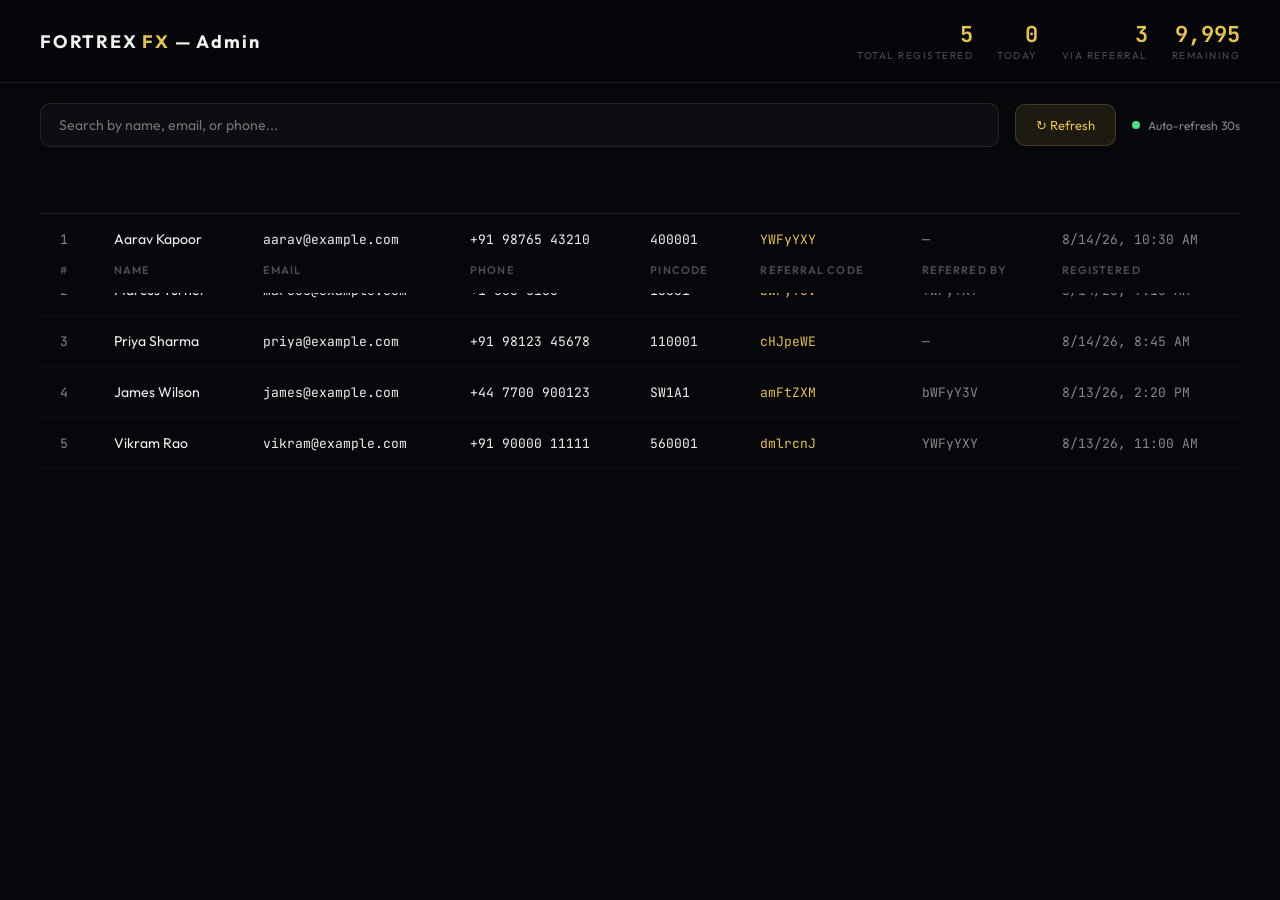
==== admin.html @ 227cef36 "FORTREX FX landing page — stealth-mode registration capture - Premium dark obsidian + gold design - " ====
<!DOCTYPE html>
<html lang="en">
<head>
<meta charset="UTF-8">
<meta name="viewport" content="width=device-width, initial-scale=1.0">
<title>FORTREX FX — Admin Panel</title>
<link rel="icon" href="https://base44.app/api/apps/6a73016f9b626430a0d26f88/files/mp/public/6a73016f9b626430a0d26f88/78f5d4bc5_fortrex-icon-96.png">
<style>
@import url('https://fonts.googleapis.com/css2?family=Outfit:wght@400;500;600;700;800&family=JetBrains+Mono:wght@400;500;700&display=swap');
:root {
  --obsidian: #06070A; --gold: #D4AF37; --gold-light: #E5C158;
  --text: #F0F0F0; --text-muted: rgba(240,240,240,0.55); --text-dim: rgba(240,240,240,0.3);
  --border: rgba(229,193,88,0.12); --card-bg: rgba(11,12,14,0.7);
}
* { margin: 0; padding: 0; box-sizing: border-box; }
body { background: var(--obsidian); color: var(--text); font-family: 'Outfit', sans-serif; -webkit-font-smoothing: antialiased; }

.header {
  position: sticky; top: 0; z-index: 100;
  background: rgba(6,7,10,0.9); backdrop-filter: blur(20px);
  border-bottom: 1px solid var(--border); padding: 20px 40px;
  display: flex; align-items: center; justify-content: space-between;
}
.header h1 { font-size: 18px; font-weight: 700; letter-spacing: 0.1em; }
.header h1 span { color: var(--gold-light); }
.stats-bar { display: flex; gap: 24px; }
.stat-item { text-align: right; }
.stat-value { font-family: 'JetBrains Mono', monospace; font-size: 22px; font-weight: 700; color: var(--gold-light); }
.stat-label { font-size: 10px; letter-spacing: 0.15em; text-transform: uppercase; color: var(--text-dim); }

.controls { padding: 20px 40px; display: flex; gap: 16px; align-items: center; flex-wrap: wrap; }
.search-box { flex: 1; min-width: 250px; padding: 12px 18px; background: rgba(255,255,255,0.03); border: 1px solid var(--border); border-radius: 10px; color: var(--text); font-size: 14px; outline: none; font-family: 'Outfit', sans-serif; }
.search-box:focus { border-color: rgba(229,193,88,0.3); }
.btn-refresh { padding: 12px 20px; background: rgba(229,193,88,0.1); border: 1px solid rgba(229,193,88,0.2); border-radius: 10px; color: var(--gold-light); font-size: 13px; cursor: pointer; font-family: 'Outfit', sans-serif; transition: all 0.25s; }
.btn-refresh:hover { background: rgba(229,193,88,0.2); }
.live-badge { display: flex; align-items: center; gap: 8px; font-size: 12px; color: var(--text-muted); }
.live-dot { width: 8px; height: 8px; border-radius: 50%; background: #4ade80; animation: pulse 2s infinite; }
@keyframes pulse { 0%,100% { opacity: 1; } 50% { opacity: 0.4; } }

.table-wrap { padding: 0 40px 40px; overflow-x: auto; }
table { width: 100%; border-collapse: collapse; font-size: 14px; }
th { text-align: left; padding: 16px 20px; font-size: 11px; letter-spacing: 0.1em; text-transform: uppercase; color: var(--text-dim); font-weight: 600; border-bottom: 1px solid var(--border); position: sticky; top: 80px; background: var(--obsidian); }
td { padding: 16px 20px; border-bottom: 1px solid rgba(229,193,88,0.04); color: var(--text); }
tr:hover td { background: rgba(229,193,88,0.02); }
.mono { font-family: 'JetBrains Mono', monospace; font-size: 13px; }
.gold { color: var(--gold-light); }
.muted { color: var(--text-muted); }

.empty { text-align: center; padding: 80px 40px; color: var(--text-dim); }
.empty h3 { font-size: 18px; margin-bottom: 8px; color: var(--text-muted); }

@media (max-width: 768px) { .header { padding: 16px 20px; flex-direction: column; gap: 12px; } .stats-bar { flex-wrap: wrap; } .controls { padding: 16px 20px; } .table-wrap { padding: 0 20px 40px; } }
</style>
</head>
<body>

<div class="header">
  <h1>FORTREX <span>FX</span> — Admin</h1>
  <div class="stats-bar">
    <div class="stat-item"><div class="stat-value" id="stat-total">0</div><div class="stat-label">Total Registered</div></div>
    <div class="stat-item"><div class="stat-value" id="stat-today">0</div><div class="stat-label">Today</div></div>
    <div class="stat-item"><div class="stat-value" id="stat-ref">0</div><div class="stat-label">Via Referral</div></div>
    <div class="stat-item"><div class="stat-value" id="stat-remaining">10,000</div><div class="stat-label">Remaining</div></div>
  </div>
</div>

<div class="controls">
  <input type="text" class="search-box" id="search" placeholder="Search by name, email, or phone...">
  <button class="btn-refresh" onclick="loadData()">↻ Refresh</button>
  <div class="live-badge"><span class="live-dot"></span> Auto-refresh 30s</div>
</div>

<div class="table-wrap">
  <table id="data-table">
    <thead>
      <tr>
        <th>#</th><th>Name</th><th>Email</th><th>Phone</th><th>Pincode</th><th>Referral Code</th><th>Referred By</th><th>Registered</th>
      </tr>
    </thead>
    <tbody id="data-body">
      <tr><td colspan="8" class="empty"><h3>Connecting to data source...</h3><p>Set your Google Apps Script URL in admin.js</p></td></tr>
    </tbody>
  </table>
</div>

<script>
const APPS_SCRIPT_URL = 'YOUR_GOOGLE_APPS_SCRIPT_URL_HERE';
let allData = [];

async function loadData() {
  try {
    const res = await fetch(APPS_SCRIPT_URL + '?action=all');
    const data = await res.json();
    if (data && data.records) {
      allData = data.records;
      renderTable(allData);
      updateStats(allData);
    }
  } catch (e) {
    // Show demo data
    showDemoData();
  }
}

function showDemoData() {
  const demo = [
    { name: 'Aarav Kapoor', email: 'aarav@example.com', phone: '+91 98765 43210', pincode: '400001', refCode: 'YWFyYXY', refBy: '', timestamp: '2026-08-14T10:30:00Z' },
    { name: 'Marcus Turner', email: 'marcus@example.com', phone: '+1 555 0100', pincode: '10001', refCode: 'bWFyY3V', refBy: 'YWFyYXY', timestamp: '2026-08-14T09:15:00Z' },
    { name: 'Priya Sharma', email: 'priya@example.com', phone: '+91 98123 45678', pincode: '110001', refCode: 'cHJpeWE', refBy: '', timestamp: '2026-08-14T08:45:00Z' },
    { name: 'James Wilson', email: 'james@example.com', phone: '+44 7700 900123', pincode: 'SW1A1', refCode: 'amFtZXM', refBy: 'bWFyY3V', timestamp: '2026-08-13T14:20:00Z' },
    { name: 'Vikram Rao', email: 'vikram@example.com', phone: '+91 90000 11111', pincode: '560001', refCode: 'dmlrcnJ', refBy: 'YWFyYXY', timestamp: '2026-08-13T11:00:00Z' },
  ];
  allData = demo;
  renderTable(demo);
  updateStats(demo);
}

function renderTable(data) {
  const tbody = document.getElementById('data-body');
  const search = document.getElementById('search').value.toLowerCase();
  const filtered = search ? data.filter(r =>
    r.name.toLowerCase().includes(search) ||
    r.email.toLowerCase().includes(search) ||
    r.phone.includes(search)
  ) : data;

  if (!filtered.length) {
    tbody.innerHTML = '<tr><td colspan="8" class="empty"><h3>No records found</h3></td></tr>';
    return;
  }

  tbody.innerHTML = filtered.map((r, i) => `
    <tr>
      <td class="mono muted">${i + 1}</td>
      <td>${r.name}</td>
      <td class="mono">${r.email}</td>
      <td class="mono">${r.phone}</td>
      <td class="mono">${r.pincode}</td>
      <td class="mono gold">${r.refCode}</td>
      <td class="mono muted">${r.refBy || '—'}</td>
      <td class="mono muted">${new Date(r.timestamp).toLocaleString('en-US', { dateStyle: 'short', timeStyle: 'short' })}</td>
    </tr>
  `).join('');
}

function updateStats(data) {
  document.getElementById('stat-total').textContent = data.length.toLocaleString();
  const today = new Date().toDateString();
  const todayCount = data.filter(r => new Date(r.timestamp).toDateString() === today).length;
  document.getElementById('stat-today').textContent = todayCount.toLocaleString();
  const refCount = data.filter(r => r.refBy).length;
  document.getElementById('stat-ref').textContent = refCount.toLocaleString();
  document.getElementById('stat-remaining').textContent = (10000 - data.length).toLocaleString();
}

document.getElementById('search').addEventListener('input', () => renderTable(allData));
loadData();
setInterval(loadData, 30000);
</script>
</body>
</html>
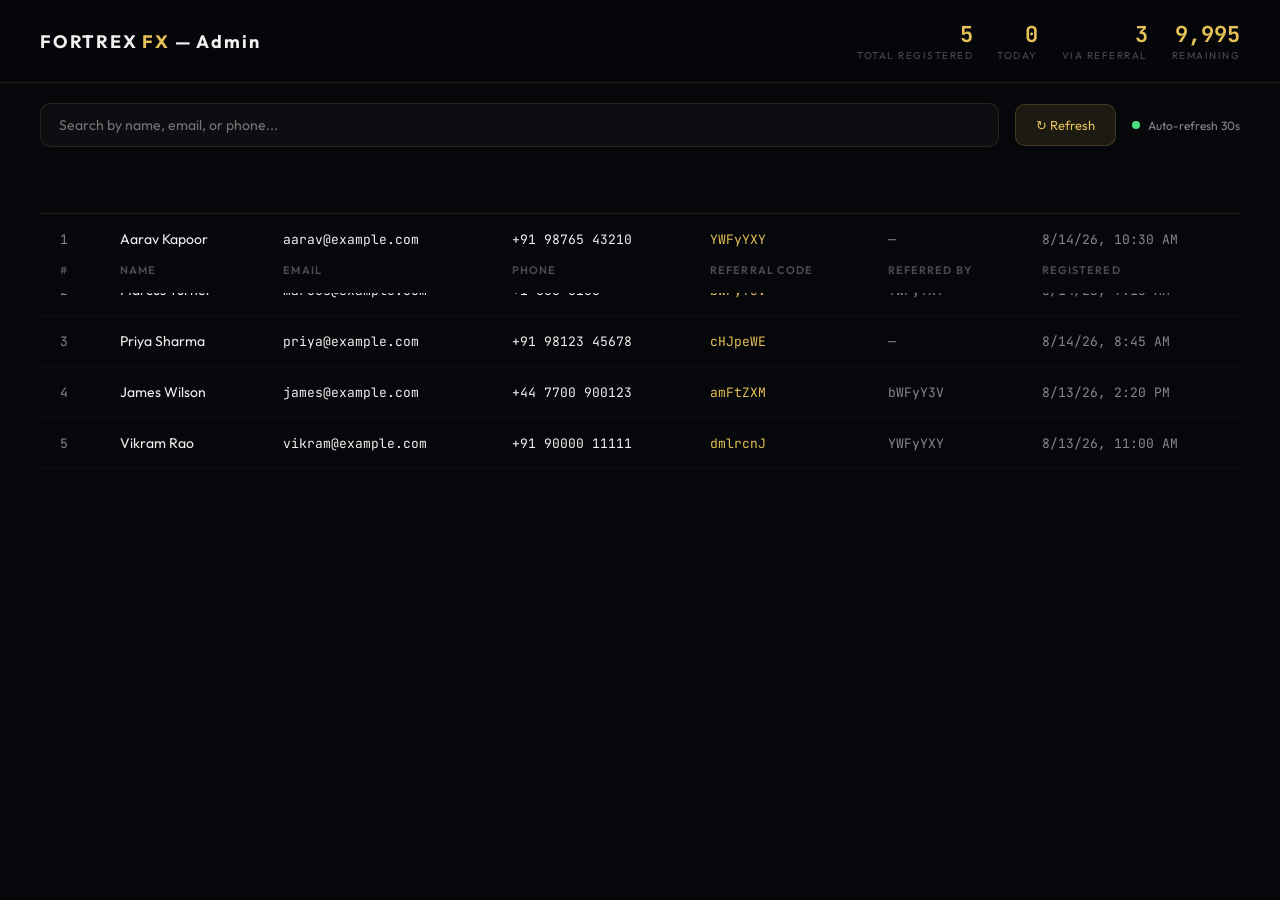
==== commit ed5cde39: "Replace pincode with intl-tel-input — industry standard phone picker FORM CHANGES: - REMOVED: Pincod" ====
--- a/admin.html
+++ b/admin.html
@@ -74,7 +74,7 @@
   <table id="data-table">
     <thead>
       <tr>
-        <th>#</th><th>Name</th><th>Email</th><th>Phone</th><th>Pincode</th><th>Referral Code</th><th>Referred By</th><th>Registered</th>
+        <th>#</th><th>Name</th><th>Email</th><th>Phone</th><th>Referral Code</th><th>Referred By</th><th>Registered</th>
       </tr>
     </thead>
     <tbody id="data-body">
@@ -104,11 +104,11 @@
 
 function showDemoData() {
   const demo = [
-    { name: 'Aarav Kapoor', email: 'aarav@example.com', phone: '+91 98765 43210', pincode: '400001', refCode: 'YWFyYXY', refBy: '', timestamp: '2026-08-14T10:30:00Z' },
-    { name: 'Marcus Turner', email: 'marcus@example.com', phone: '+1 555 0100', pincode: '10001', refCode: 'bWFyY3V', refBy: 'YWFyYXY', timestamp: '2026-08-14T09:15:00Z' },
-    { name: 'Priya Sharma', email: 'priya@example.com', phone: '+91 98123 45678', pincode: '110001', refCode: 'cHJpeWE', refBy: '', timestamp: '2026-08-14T08:45:00Z' },
-    { name: 'James Wilson', email: 'james@example.com', phone: '+44 7700 900123', pincode: 'SW1A1', refCode: 'amFtZXM', refBy: 'bWFyY3V', timestamp: '2026-08-13T14:20:00Z' },
-    { name: 'Vikram Rao', email: 'vikram@example.com', phone: '+91 90000 11111', pincode: '560001', refCode: 'dmlrcnJ', refBy: 'YWFyYXY', timestamp: '2026-08-13T11:00:00Z' },
+    { name: 'Aarav Kapoor', email: 'aarav@example.com', phone: '+91 98765 43210', refCode: 'YWFyYXY', refBy: '', timestamp: '2026-08-14T10:30:00Z' },
+    { name: 'Marcus Turner', email: 'marcus@example.com', phone: '+1 555 0100', refCode: 'bWFyY3V', refBy: 'YWFyYXY', timestamp: '2026-08-14T09:15:00Z' },
+    { name: 'Priya Sharma', email: 'priya@example.com', phone: '+91 98123 45678', refCode: 'cHJpeWE', refBy: '', timestamp: '2026-08-14T08:45:00Z' },
+    { name: 'James Wilson', email: 'james@example.com', phone: '+44 7700 900123', refCode: 'amFtZXM', refBy: 'bWFyY3V', timestamp: '2026-08-13T14:20:00Z' },
+    { name: 'Vikram Rao', email: 'vikram@example.com', phone: '+91 90000 11111', refCode: 'dmlrcnJ', refBy: 'YWFyYXY', timestamp: '2026-08-13T11:00:00Z' },
   ];
   allData = demo;
   renderTable(demo);
@@ -135,7 +135,6 @@
       <td>${r.name}</td>
       <td class="mono">${r.email}</td>
       <td class="mono">${r.phone}</td>
-      <td class="mono">${r.pincode}</td>
       <td class="mono gold">${r.refCode}</td>
       <td class="mono muted">${r.refBy || '—'}</td>
       <td class="mono muted">${new Date(r.timestamp).toLocaleString('en-US', { dateStyle: 'short', timeStyle: 'short' })}</td>
